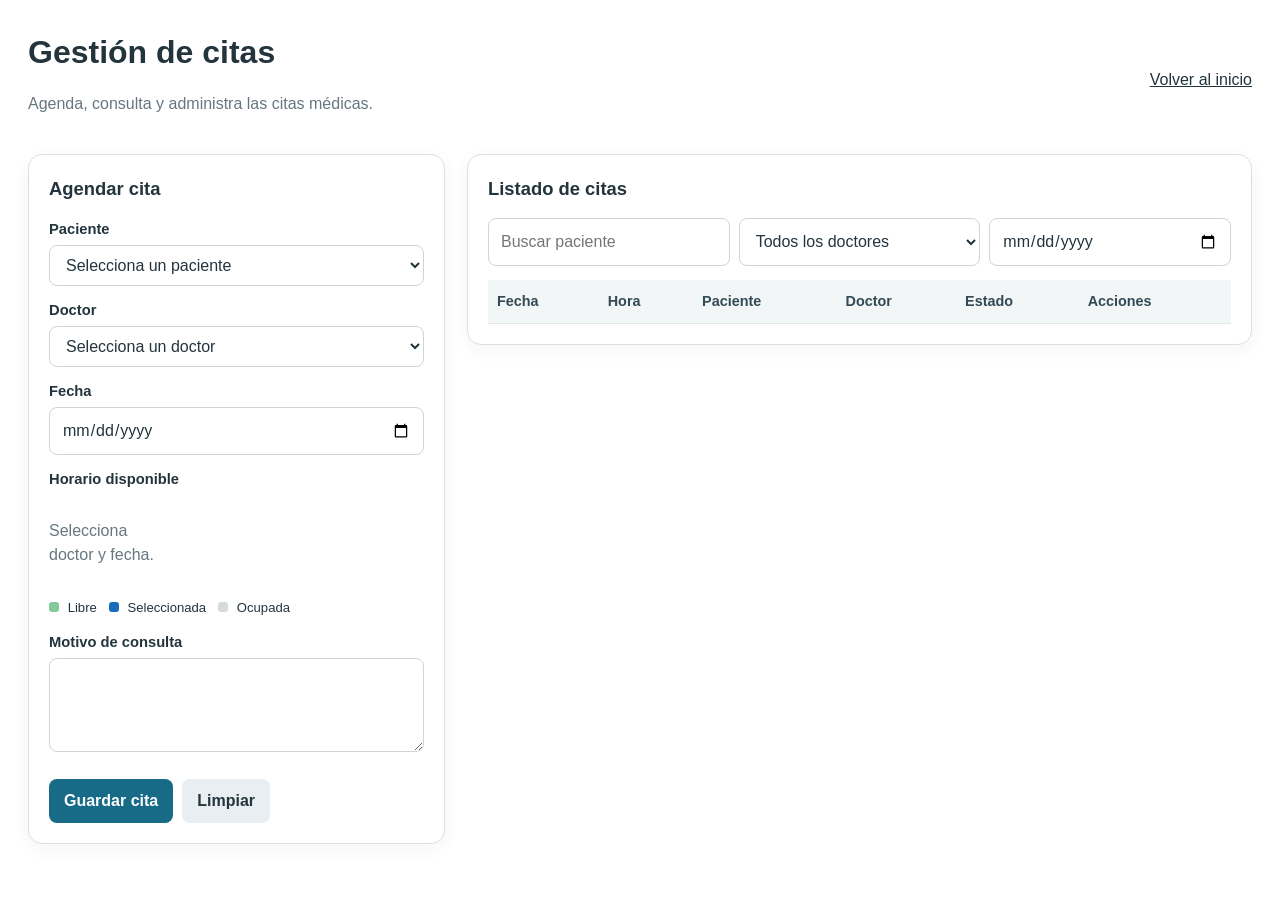
==== medicitas/front/paginas/citas.html @ ed1818ab "feat: actualizar modulo de citas" ====
<!DOCTYPE html>
<html lang="es">

<head>
    <meta charset="UTF-8">
    <meta name="viewport" content="width=device-width, initial-scale=1.0">

    <title>Citas | MediCitas</title>

    <link rel="stylesheet" href="../css/compartido/base.css">
    <link rel="stylesheet" href="../css/paginas/citas.css">
    <link rel="stylesheet" href="../css/compartido/print.css">
</head>

<body>

    <main class="page">

        <header class="page-header">
            <div>
                <h1>Gestión de citas</h1>
                <p class="subtitulo">
                    Agenda, consulta y administra las citas médicas.
                </p>
            </div>

            <a href="../index.html" class="no-print">
                Volver al inicio
            </a>
        </header>

        <div id="mensaje-permisos" class="mensaje-vacio" hidden></div>

        <section class="layout-citas">

            <!-- FORMULARIO -->

            <article class="panel no-print">

                <h2 id="titulo-formulario">Agendar cita</h2>

                <form id="form-cita" class="form-grid">

                    <input type="hidden" id="cita-id">

                    <div class="campo">
                        <label for="paciente">Paciente</label>

                        <select id="paciente" required>
                            <option value="">Selecciona un paciente</option>
                        </select>
                    </div>

                    <div class="campo">
                        <label for="doctor">Doctor</label>

                        <select id="doctor" required>
                            <option value="">Selecciona un doctor</option>
                        </select>
                    </div>

                    <div class="campo">
                        <label for="fecha">Fecha</label>

                        <input type="date" id="fecha" required>
                    </div>

                    <div class="campo">

                        <label>Horario disponible</label>

                        <div id="cita-horas" class="horas">
                            <p class="muted">
                                Selecciona doctor y fecha.
                            </p>
                        </div>

                        <div class="leyenda">
                            <span>
                                <i class="punto libre"></i>
                                Libre
                            </span>

                            <span>
                                <i class="punto seleccionado"></i>
                                Seleccionada
                            </span>

                            <span>
                                <i class="punto ocupado"></i>
                                Ocupada
                            </span>
                        </div>

                    </div>

                    <input type="hidden" id="hora-seleccionada">

                    <div class="campo">
                        <label for="motivo">Motivo de consulta</label>

                        <textarea
                            id="motivo"
                            rows="3"
                            maxlength="250"
                            required
                        ></textarea>
                    </div>

                    <div class="botones">

                        <button type="submit" class="btn">
                            Guardar cita
                        </button>

                        <button
                            type="reset"
                            id="limpiar"
                            class="btn secundario"
                        >
                            Limpiar
                        </button>

                    </div>

                </form>

            </article>

            <!-- LISTADO -->

            <article class="panel">

                <h2>Listado de citas</h2>

                <div class="filtros no-print">

                    <input
                        type="text"
                        id="filtro-paciente"
                        placeholder="Buscar paciente"
                    >

                    <select id="filtro-doctor">
                        <option value="">Todos los doctores</option>
                    </select>

                    <input
                        type="date"
                        id="filtro-fecha"
                        aria-label="Filtrar por fecha"
                    >

                </div>

                <div class="tabla-wrap">

                    <table>

                        <thead>
                            <tr>
                                <th>Fecha</th>
                                <th>Hora</th>
                                <th>Paciente</th>
                                <th>Doctor</th>
                                <th>Estado</th>
                                <th class="no-print">Acciones</th>
                            </tr>
                        </thead>

                        <tbody id="tabla-citas"></tbody>

                    </table>

                </div>

                <p id="sin-citas" class="mensaje-vacio" hidden>
                    No hay citas para mostrar.
                </p>

            </article>

        </section>

    </main>

    <!-- MODAL DE CANCELACIÓN -->

    <div
        class="modal"
        id="modal-cancelar"
        role="dialog"
        aria-modal="true"
        aria-labelledby="modal-titulo"
    >

        <div class="modal-contenido">

            <h2 id="modal-titulo">Cancelar cita</h2>

            <p>
                ¿Seguro que deseas cancelar esta cita?
            </p>

            <div class="botones">

                <button
                    type="button"
                    id="confirmar-cancelacion"
                    class="btn peligro"
                >
                    Sí, cancelar
                </button>

                <button
                    type="button"
                    id="cerrar-modal"
                    class="btn secundario"
                >
                    Volver
                </button>

            </div>

        </div>

    </div>

    <script src="../js/compartido/tema.js"></script>
    <script src="../js/compartido/utils.js"></script>
    <script src="../js/compartido/mock-data.js"></script>
    <script src="../js/compartido/medicitas-bridge.js"></script>
    <script src="../js/paginas/citas.js"></script>

</body>
</html>
---- medicitas/front/css/compartido/base.css ----
/*
 * Estilos globales compartidos por todas las páginas.
 * Los estilos específicos de cada página deben permanecer en css/paginas/.
 */

:root {
  --background-color: #ffffff;
  --text-color: #23343d;
  color-scheme: light;
  font-family: Arial, sans-serif;
  line-height: 1.5;
  font-synthesis: none;
  text-rendering: optimizeLegibility;
}

[data-theme="dark"] {
  --background-color: #172027;
  --text-color: #f2f6f8;
  color-scheme: dark;
}

*,
*::before,
*::after {
  box-sizing: border-box;
}

html {
  min-width: 320px;
  scroll-behavior: smooth;
}

body {
  background-color: var(--background-color);
  color: var(--text-color);
  min-height: 100vh;
  margin: 0;
}

img,
svg,
video {
  display: block;
  max-width: 100%;
}

button,
input,
select,
textarea {
  font: inherit;
}

button,
[type="button"],
[type="submit"],
[type="reset"] {
  cursor: pointer;
}

a {
  color: inherit;
}

@media (prefers-reduced-motion: reduce) {
  html {
    scroll-behavior: auto;
  }

  *,
  *::before,
  *::after {
    animation-duration: 0.01ms !important;
    animation-iteration-count: 1 !important;
    transition-duration: 0.01ms !important;
  }
}
---- medicitas/front/css/paginas/citas.css ----
/* CONTENEDOR PRINCIPAL */

.page {
    max-width: 1400px;
    margin: auto;
    padding: 28px;
}

.page-header {
    display: flex;
    justify-content: space-between;
    align-items: center;
    gap: 16px;
    margin-bottom: 22px;
}

.page-header h1 {
    margin: 0;
}

.subtitulo,
.muted {
    color: #667780;
}

/* DISTRIBUCIÓN */

.layout-citas {
    display: grid;
    grid-template-columns: minmax(280px, 0.85fr) minmax(0, 1.6fr);
    gap: 22px;
    align-items: start;
}

.panel {
    background: var(--background-color);
    border: 1px solid #d9e1e5;
    border-radius: 14px;
    padding: 20px;
    box-shadow: 0 5px 18px #23343d0c;
}

.panel h2 {
    margin-top: 0;
    font-size: 1.15rem;
}

/* FORMULARIO */

.form-grid {
    display: grid;
    gap: 13px;
}

.campo {
    display: grid;
    gap: 5px;
}

.campo label {
    font-weight: bold;
    font-size: 0.92rem;
}

.campo input,
.campo select,
.campo textarea,
.filtros input,
.filtros select {
    width: 100%;
    padding: 10px 12px;
    border: 1px solid #cbd5da;
    border-radius: 8px;
    background: var(--background-color);
    color: var(--text-color);
}

/* BOTONES */

.botones {
    display: flex;
    flex-wrap: wrap;
    gap: 9px;
    margin-top: 14px;
}

.btn {
    border: 0;
    border-radius: 8px;
    padding: 10px 15px;
    font-weight: bold;
    background: #176b87;
    color: white;
}

.btn.secundario {
    background: #e8eef1;
    color: #23343d;
}

.btn.peligro {
    background: #b93838;
    color: white;
}

.btn:disabled {
    opacity: 0.45;
    cursor: not-allowed;
}

/* HORARIOS */

.horas {
    display: grid;
    grid-template-columns: repeat(3, minmax(0, 1fr));
    gap: 8px;
    margin-top: 8px;
}

.hora {
    border: 1px solid #b8d9c4;
    background: #e6f5eb;
    color: #17643a;
    border-radius: 8px;
    padding: 9px 4px;
}

.hora.ocupada {
    background: #e7eaec;
    border-color: #d1d7da;
    color: #7a858a;
    cursor: not-allowed;
}

.hora.seleccionada {
    background: #176bba;
    border-color: #176bba;
    color: white;
}

.hora.fuera-horario {
    background: #f1eeee;
    color: #8a8585;
    text-decoration: line-through;
    cursor: not-allowed;
}

.leyenda {
    display: flex;
    flex-wrap: wrap;
    gap: 12px;
    font-size: 0.82rem;
    margin-top: 10px;
}

.punto {
    display: inline-block;
    width: 10px;
    height: 10px;
    border-radius: 3px;
    margin-right: 5px;
}

.libre {
    background: #83c99a;
}

.seleccionado {
    background: #176bba;
}

.ocupado {
    background: #d5dadd;
}

/* TABLA */

.tabla-wrap {
    overflow-x: auto;
}

table {
    width: 100%;
    border-collapse: collapse;
    font-size: 0.9rem;
}

th,
td {
    padding: 11px 9px;
    border-bottom: 1px solid #e1e7ea;
    text-align: left;
    vertical-align: middle;
}

th {
    background: #f2f6f7;
    color: #334a55;
}

.estado {
    display: inline-block;
    padding: 4px 8px;
    border-radius: 20px;
    font-size: 0.78rem;
    font-weight: bold;
    background: #edf1f3;
}

.estado.pendiente {
    background: #fff2cc;
    color: #805b00;
}

.estado.asistio {
    background: #dff4e6;
    color: #17643a;
}

.estado.atendida {
    background: #dcecff;
    color: #17518a;
}

.estado.no-asistio {
    background: #ffe1e1;
    color: #962e2e;
}

.estado.cancelada {
    background: #ece8ee;
    color: #67566d;
}

.filtros {
    display: grid;
    grid-template-columns: repeat(3, minmax(130px, 1fr));
    gap: 9px;
    margin-bottom: 14px;
}

.mensaje-vacio {
    padding: 20px;
    text-align: center;
    color: #687982;
}

/* MODAL */

.modal {
    position: fixed;
    inset: 0;
    background: #0008;
    display: none;
    place-items: center;
    padding: 20px;
    z-index: 10;
}

.modal.abierto {
    display: grid;
}

.modal-contenido {
    width: min(440px, 100%);
    background: var(--background-color);
    color: var(--text-color);
    border-radius: 14px;
    padding: 22px;
}

/* TABLET */

@media (max-width: 900px) {

    .layout-citas {
        grid-template-columns: 1fr;
    }

    .filtros {
        grid-template-columns: 1fr 1fr;
    }
}

/* MÓVIL */

@media (max-width: 650px) {

    .page {
        padding: 16px;
    }

    .page-header {
        align-items: flex-start;
        flex-direction: column;
    }

    .filtros {
        grid-template-columns: 1fr;
    }

    .horas {
        grid-template-columns: repeat(2, minmax(0, 1fr));
    }

    .panel {
        padding: 15px;
    }
}

/* IMPRESIÓN */

@media print {

    .page {
        max-width: 100%;
        padding: 0;
    }

    .page-header {
        margin-bottom: 15px;
    }

    .no-print,
    .modal {
        display: none !important;
    }

    .layout-citas {
        display: block;
    }

    .panel {
        border: 0;
        box-shadow: none;
        padding: 0;
    }

    .tabla-wrap {
        overflow: visible;
    }

    table {
        font-size: 10pt;
    }

    th,
    td {
        border: 1px solid #ccc;
    }
}
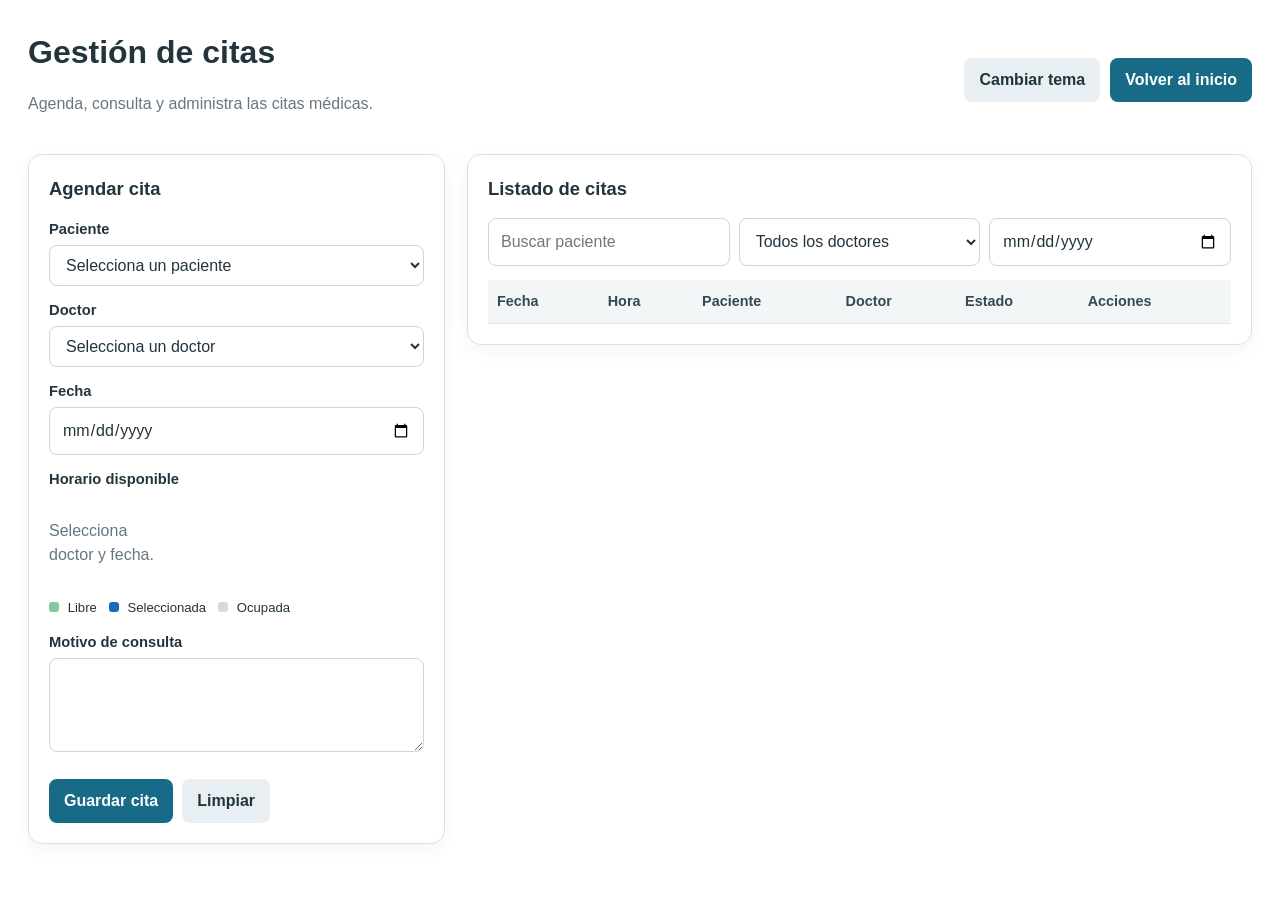
==== commit 836d3826: "feat: agregar cambio de tema al modulo de citas" ====
--- a/medicitas/front/paginas/citas.html
+++ b/medicitas/front/paginas/citas.html
@@ -1,4 +1,3 @@
-
 <!DOCTYPE html>
 <html lang="es">
 
@@ -25,9 +24,21 @@
                 </p>
             </div>
 
-            <a href="../index.html" class="no-print">
-                Volver al inicio
-            </a>
+            <div class="acciones-header no-print">
+
+                <button
+                    type="button"
+                    id="theme-button"
+                    class="btn secundario"
+                >
+                    Cambiar tema
+                </button>
+
+                <a href="../index.html" class="btn">
+                    Volver al inicio
+                </a>
+
+            </div>
         </header>
 
         <div id="mensaje-permisos" class="mensaje-vacio" hidden></div>
@@ -234,4 +245,4 @@
     <script src="../js/paginas/citas.js"></script>
 
 </body>
-</html>
+</html>
--- a/medicitas/front/css/paginas/citas.css
+++ b/medicitas/front/css/paginas/citas.css
@@ -1,4 +1,3 @@
-
 /* CONTENEDOR PRINCIPAL */
 
 .page {
@@ -22,6 +21,21 @@
 .subtitulo,
 .muted {
     color: #667780;
+}
+
+/* ACCIONES DEL ENCABEZADO */
+
+.acciones-header {
+    display: flex;
+    align-items: center;
+    gap: 10px;
+    flex-wrap: wrap;
+}
+
+.acciones-header .btn {
+    display: inline-block;
+    text-decoration: none;
+    text-align: center;
 }
 
 /* DISTRIBUCIÓN */
@@ -86,12 +100,15 @@
 }
 
 .btn {
+    display: inline-block;
     border: 0;
     border-radius: 8px;
     padding: 10px 15px;
     font-weight: bold;
     background: #176b87;
     color: white;
+    text-decoration: none;
+    text-align: center;
 }
 
 .btn.secundario {
@@ -296,6 +313,14 @@
         flex-direction: column;
     }
 
+    .acciones-header {
+        width: 100%;
+    }
+
+    .acciones-header .btn {
+        flex: 1;
+    }
+
     .filtros {
         grid-template-columns: 1fr;
     }
@@ -349,4 +374,4 @@
     td {
         border: 1px solid #ccc;
     }
-}
+}
